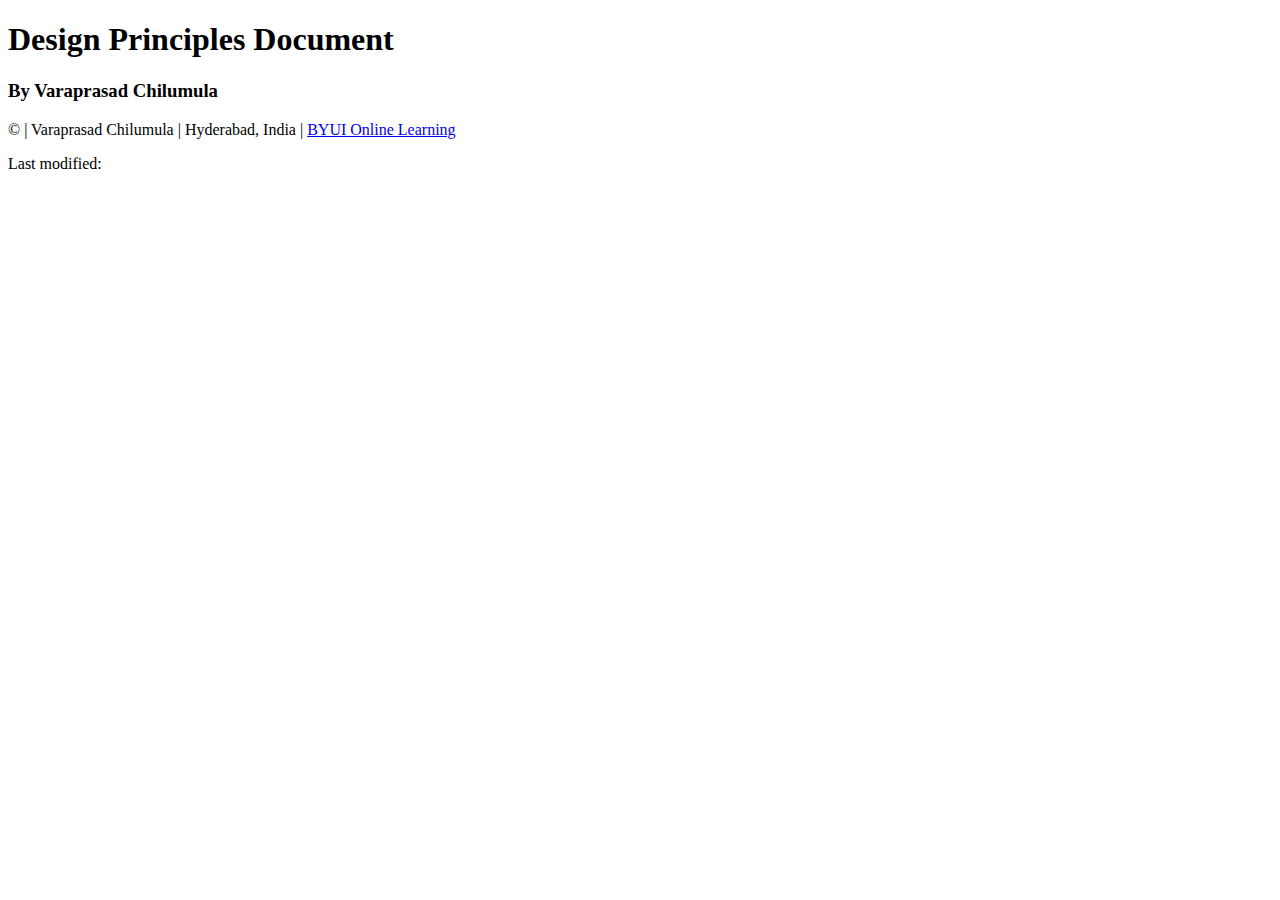
==== assignments/lesson2/design-principles.html @ 9863a0d4 "lesson2 commit" ====
<!doctype html>
<html lang="en-us">
<head>
  <meta charset="utf-8">
  <meta name="viewport" content="width=device-width, initial-scale=1">
  <meta name="description" content="Varaprasad Chilumula's Assignment Portal in WDD 230: Web Frontend Development at Brigham Young University - Idaho">
  <link rel="stylesheet" type="text/css" href="styles/main.css" media="screen">
  <title>WDD 230 Assignment Portal | Varaprasad Chilumula</title>
</head>
<body>
  <header>
    <h1>Design Principles Document</h1>
    <h3>By Varaprasad Chilumula</h3>
</header>
 <main>
      
 </main>
 <footer>
   <p>&copy; <span id="currentYear"></span> | Varaprasad Chilumula | Hyderabad, India | <a href="https://www.byui.edu/online">BYUI Online Learning</a></p>
   <p class="highlighted">Last modified: <span id="lastModified"></span></p>
 </footer>
 <script src="js/lastModified.js"></script>
 <script src="js/currentYear.js"></script>
</body>
</html>
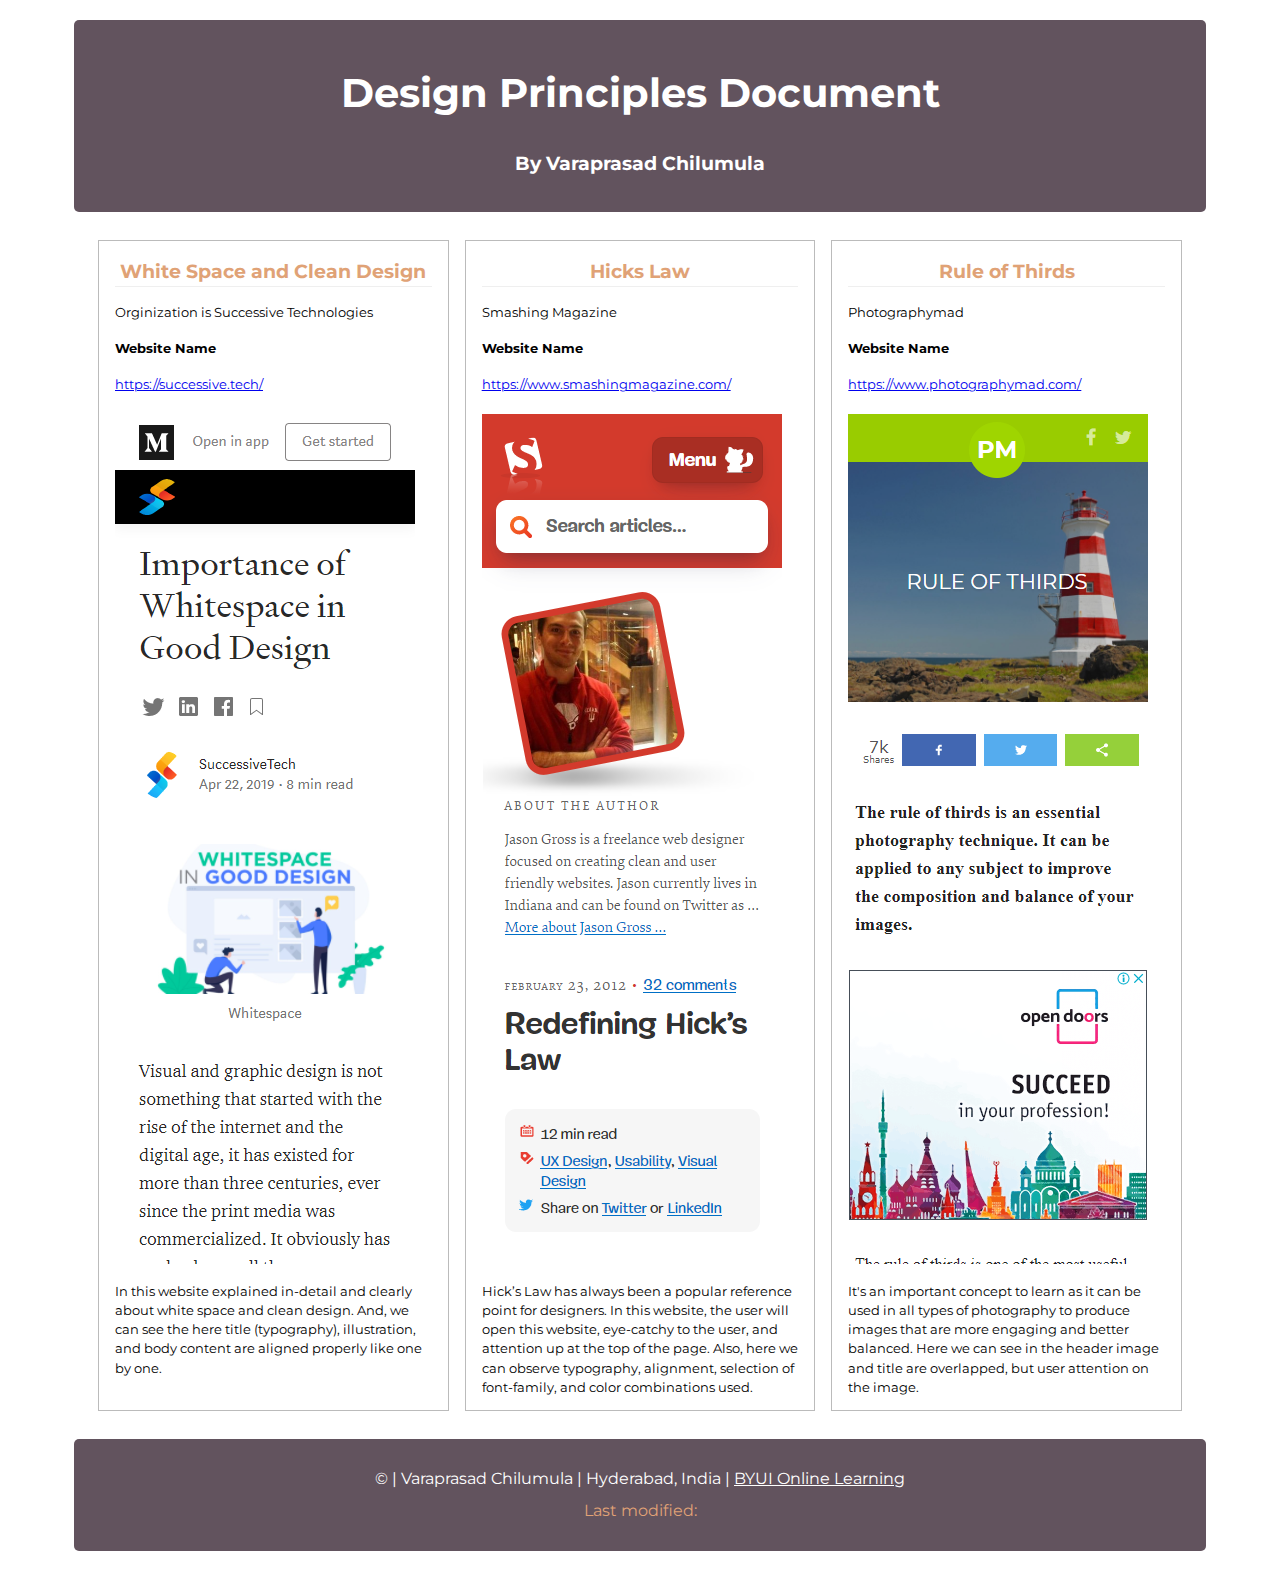
==== commit 474c95df: "design principle page commit" ====
--- a/assignments/lesson2/design-principles.html
+++ b/assignments/lesson2/design-principles.html
@@ -4,7 +4,8 @@
   <meta charset="utf-8">
   <meta name="viewport" content="width=device-width, initial-scale=1">
   <meta name="description" content="Varaprasad Chilumula's Assignment Portal in WDD 230: Web Frontend Development at Brigham Young University - Idaho">
-  <link rel="stylesheet" type="text/css" href="styles/main.css" media="screen">
+  <link href="https://fonts.googleapis.com/css2?family=Montserrat:wght@400;500;600&display=swap" rel="stylesheet">
+  <link rel="stylesheet" type="text/css" href="style/main.css" media="screen">
   <title>WDD 230 Assignment Portal | Varaprasad Chilumula</title>
 </head>
 <body>
@@ -12,9 +13,35 @@
     <h1>Design Principles Document</h1>
     <h3>By Varaprasad Chilumula</h3>
 </header>
- <main>
-      
- </main>
+<main>
+	<section>
+    <h2>White Space and Clean Design</h2>
+        <p>Orginization is Successive Technologies</p>
+        <h4>Website Name</h4>
+        <a href="https://medium.com/successivetech/importance-of-whitespace-in-good-design-de03ea0ab4db">https://successive.tech/</a>
+        <br><br><img src="images/img1.png" alt="whitespace website">
+        <p>In this website explained in-detail and clearly about white space and clean design. And, we can see the here title (typography), illustration, and body content are aligned properly like one by one.</p>
+    </section>
+    
+    <section>
+    <h2>Hicks Law</h2>
+        <p>Smashing Magazine</p>
+        <h4>Website Name</h4>
+        <a href="https://www.smashingmagazine.com/2012/02/redefining-hicks-law/">https://www.smashingmagazine.com/</a>
+        <br><br><img src="images/img2.png" alt="Hicks law website">
+        <p>Hick’s Law has always been a popular reference point for designers. In this website, the user will open this website, eye-catchy to the user, and attention up at the top of the page. Also, here we can observe typography, alignment, selection of font-family, and color combinations used. </p>
+    </section>
+    
+    <section>
+    <h2>Rule of Thirds</h2> 
+        <p>Photographymad</p>
+        <h4>Website Name</h4>
+        <a href="https://www.photographymad.com/pages/view/rule-of-thirds">https://www.photographymad.com/</a>
+        <br><br><img src="images/img3.png" alt="rule of thirds website">
+        <p>It's an important concept to learn as it can be used in all types of photography to produce images that are more engaging and better balanced. Here we can see in the header image and title are overlapped, but user attention on the image.</p>
+    </section>
+</main>
+
  <footer>
    <p>&copy; <span id="currentYear"></span> | Varaprasad Chilumula | Hyderabad, India | <a href="https://www.byui.edu/online">BYUI Online Learning</a></p>
    <p class="highlighted">Last modified: <span id="lastModified"></span></p>
--- a/assignments/lesson2/style/main.css
+++ b/assignments/lesson2/style/main.css
@@ -0,0 +1,101 @@
+@import url('https://fonts.googleapis.com/css2?family=Montserrat:wght@400;500;600&display=swap');
+body {
+    font-size: 16px;
+    line-height: 1.5;
+    font-family: 'Montserrat', sans-serif;
+}
+header, main, footer {
+    margin: 1.25em auto;
+    max-width: 1100px;
+}
+header img {
+    float: right;
+}
+header, footer {
+    padding: 1em;
+    text-align: center;
+    background: #62535E;
+    color: #fff;
+    border-radius: 5px;
+}
+h1 {
+    font-size: 2.5em;
+}
+h2 {
+    font-size: 1.5em;
+    color: #E0A276;
+    border-bottom: 1px solid #efefef;
+}
+footer p {
+    line-height: 1;
+}
+footer a {
+    color: #fff
+}
+.highlighted {
+    color: #E0A276;
+}
+/* phone or baseline views **************************/
+main {
+	max-width: 1100px;
+	margin: 0 auto;
+	display: grid;
+	grid-template-columns: 1fr;
+	font-size: 0.8rem;
+}
+
+main section h2 {
+    color: #E0A276;
+    text-align: center;
+}
+
+main section {
+	margin: 0.5rem;
+	border: 1px solid #bbb;
+	padding: 0 1rem;
+	background-color: rgb(255, 255, 255);
+}
+
+main section:nth-child(2) {
+	display: none;
+	margin: 0.5rem;
+}
+
+.colimage {
+	box-shadow: 0 0 30px #333;
+}
+
+/* Tablet Views ******************************/
+@media only screen and (min-width: 37.5em) {
+	main {
+		grid-template-columns: 1fr 1fr;
+	}
+
+	main section:nth-child(2) {
+		display: block;
+	}
+
+	main section:nth-child(3) {
+		grid-column: span 2;
+	}
+
+	main section picture {
+		display: block;
+	}
+	main section picture img {
+		width: 100%;
+		height: auto;
+		border: 1px solid #bbb;
+	}
+}
+
+/* Desktop Views ****************************/
+@media only screen and (min-width: 60em) {
+	main {
+		grid-template-columns: 1fr 1fr 1fr;
+	}
+
+	main section:nth-child(3) {
+		grid-column: span 1;
+	}
+}
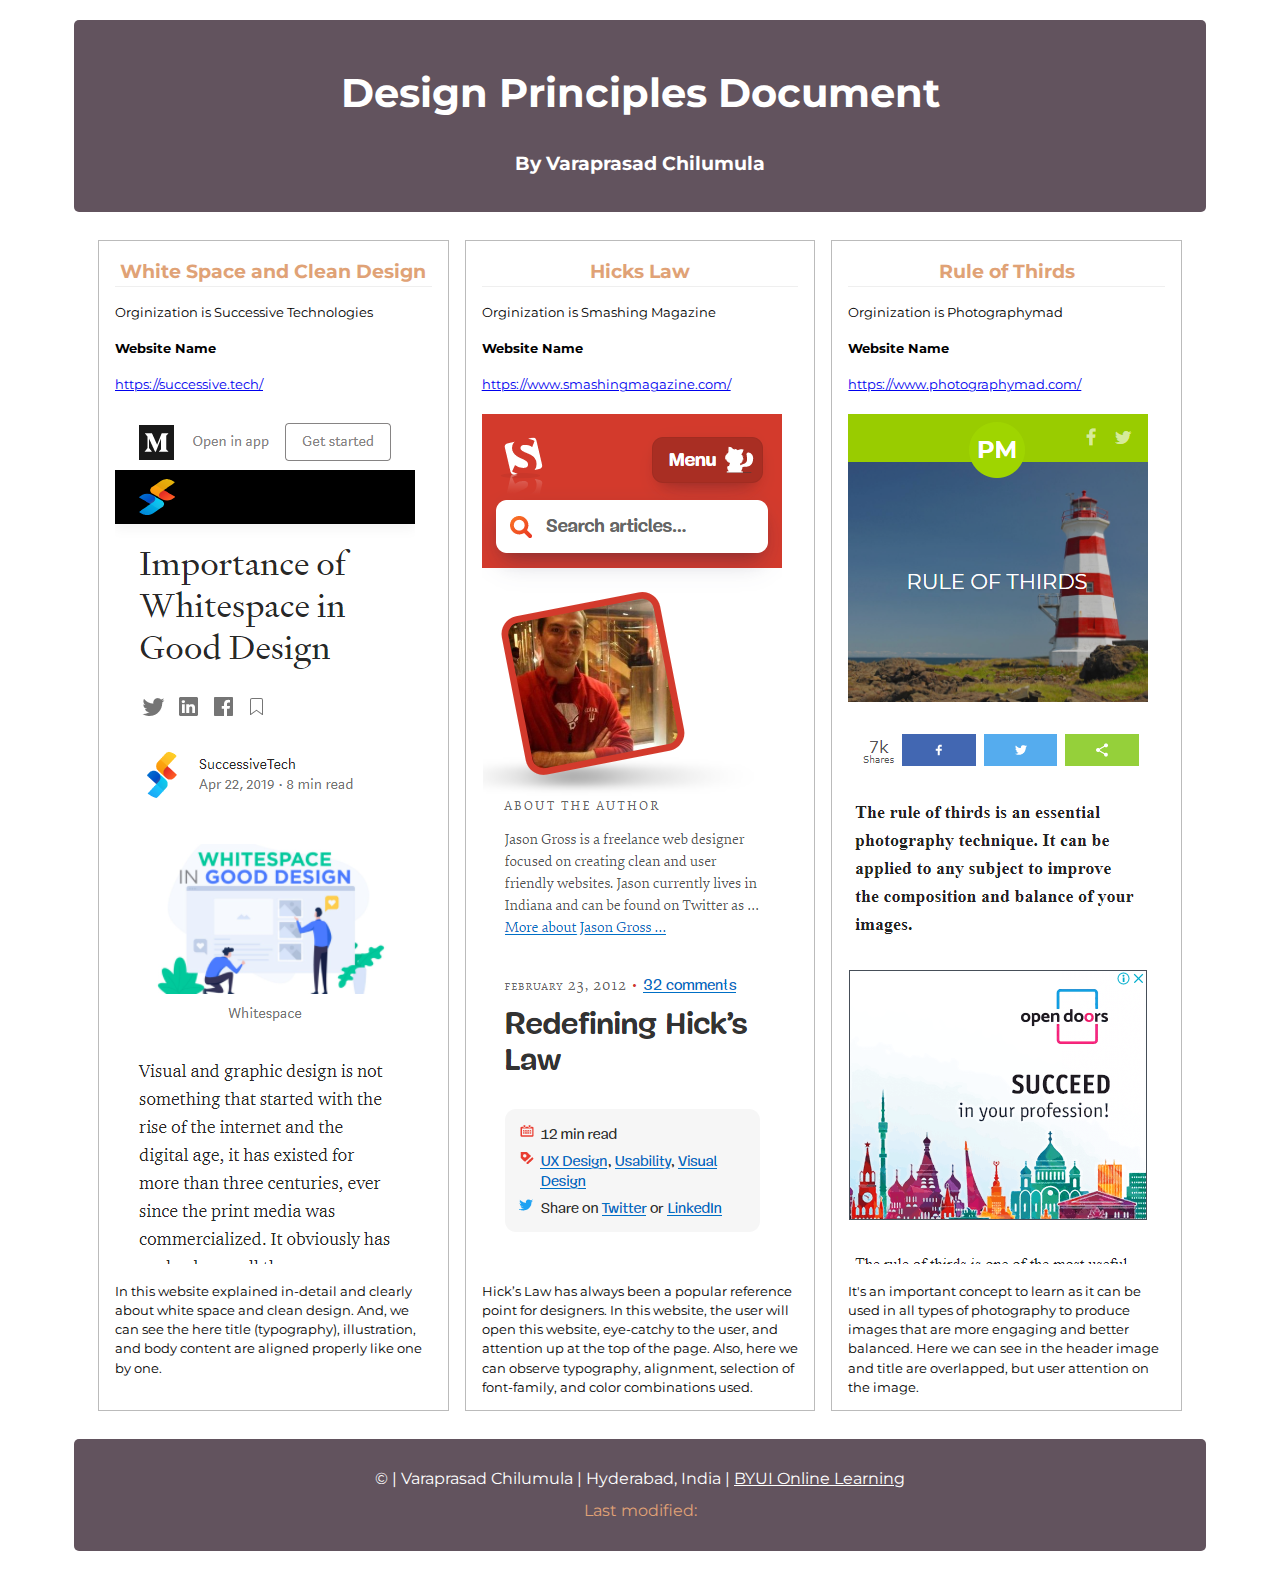
==== commit 94b3bd29: "initial commit" ====
--- a/assignments/lesson2/design-principles.html
+++ b/assignments/lesson2/design-principles.html
@@ -25,7 +25,7 @@
     
     <section>
     <h2>Hicks Law</h2>
-        <p>Smashing Magazine</p>
+        <p>Orginization is Smashing Magazine</p>
         <h4>Website Name</h4>
         <a href="https://www.smashingmagazine.com/2012/02/redefining-hicks-law/">https://www.smashingmagazine.com/</a>
         <br><br><img src="images/img2.png" alt="Hicks law website">
@@ -34,7 +34,7 @@
     
     <section>
     <h2>Rule of Thirds</h2> 
-        <p>Photographymad</p>
+        <p>Orginization is Photographymad</p>
         <h4>Website Name</h4>
         <a href="https://www.photographymad.com/pages/view/rule-of-thirds">https://www.photographymad.com/</a>
         <br><br><img src="images/img3.png" alt="rule of thirds website">
